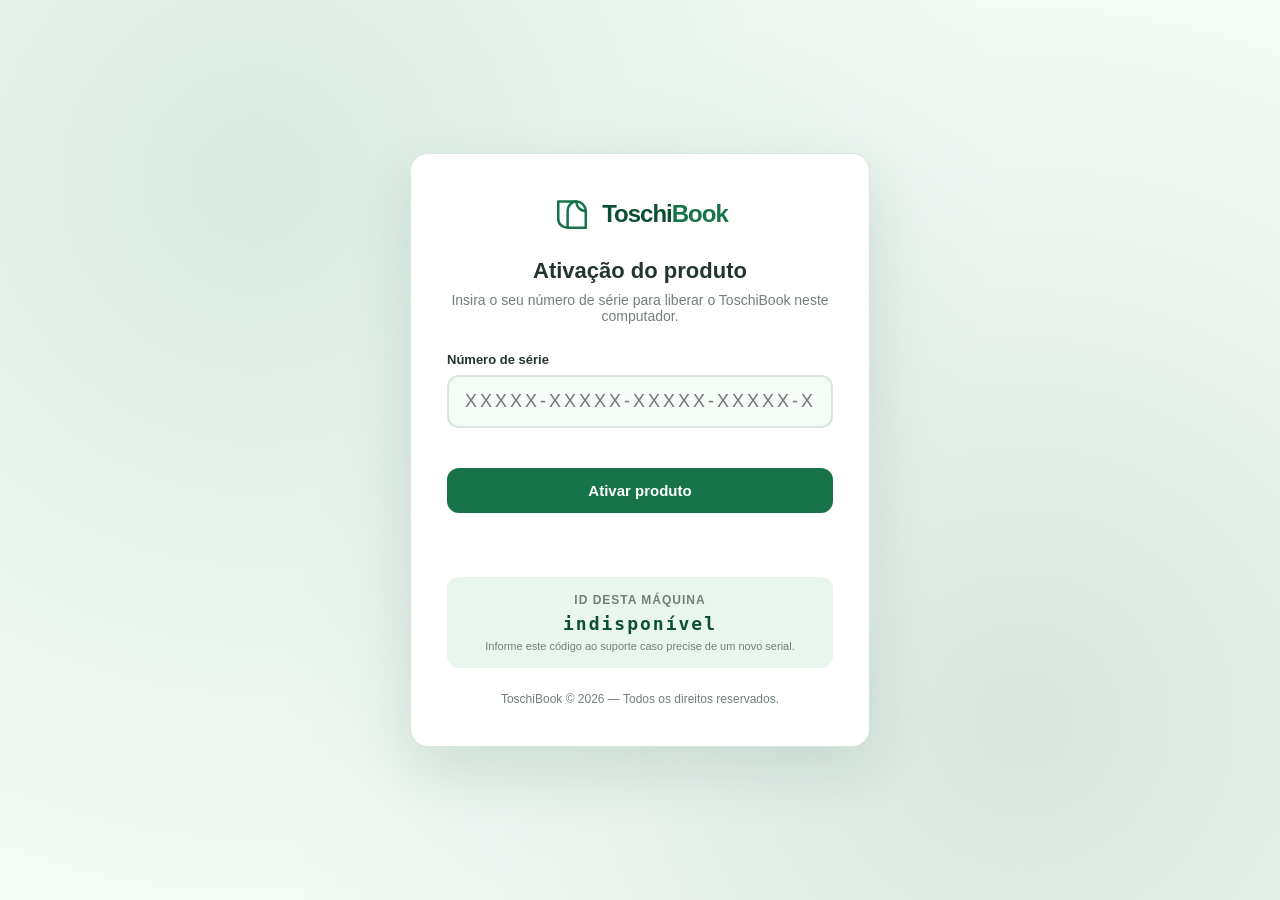
==== html/ativacao.html @ d5850b1f "feat: adiciona instalador e sistema de ativacao por serial - licenca.py: geracao/validacao de seriai" ====
<!DOCTYPE html>
<html lang="pt-BR">
<head>
    <meta charset="UTF-8">
    <meta name="viewport" content="width=device-width, initial-scale=1.0">
    <title>Ativação | ToschiBook</title>
    <link rel="stylesheet" href="../css/style.css">
    <link rel="stylesheet" href="../css/ativacao.css">
</head>
<body>
    <main class="activation-page">
        <section class="activation-card">
            <div class="logo">
                <div class="logo-icon">
                    <svg viewBox="0 0 64 64" aria-hidden="true">
                        <path d="M10 12h29c8 0 15 7 15 15v27H25c-8 0-15-6-15-14V12Z"
                              fill="none" stroke="currentColor" stroke-width="4" stroke-linejoin="round"/>
                        <path d="M25 54V27c0-8 6-15 14-15"
                              fill="none" stroke="currentColor" stroke-width="4" stroke-linecap="round"/>
                        <path d="M39 12c0 8 6 15 15 15"
                              fill="none" stroke="currentColor" stroke-width="4" stroke-linecap="round"/>
                    </svg>
                </div>
                <span>Toschi<span>Book</span></span>
            </div>

            <div class="activation-header">
                <h1>Ativação do produto</h1>
                <p>Insira o seu número de série para liberar o ToschiBook neste computador.</p>
            </div>

            <form id="activationForm" novalidate>
                <div class="input-group">
                    <label for="serial">Número de série</label>
                    <input
                        type="text"
                        id="serial"
                        name="serial"
                        class="serial-input"
                        placeholder="XXXXX-XXXXX-XXXXX-XXXXX-XXXXX"
                        maxlength="29"
                        autocomplete="off"
                        spellcheck="false"
                        inputmode="latin"
                    >
                    <small class="error-message" id="serialError"></small>
                </div>

                <button type="submit" class="activate-button" id="activateButton">
                    <span class="button-text">Ativar produto</span>
                    <span class="loading-spinner"></span>
                </button>

                <p class="status-message" id="statusMessage"></p>
            </form>

            <div class="machine-box">
                <span class="machine-label">ID desta máquina</span>
                <code id="machineId">...</code>
                <small>Informe este código ao suporte caso precise de um novo serial.</small>
            </div>

            <div class="activation-footer">
                <p>ToschiBook &copy; <span id="currentYear"></span> — Todos os direitos reservados.</p>
            </div>
        </section>
    </main>

    <script src="../javascript/api.js"></script>
    <script src="../javascript/ativacao.js"></script>
</body>
</html>
---- css/style.css ----
:root {
    --primary-green: #16734a;
    --dark-green: #0d4f35;
    --light-green: #e9f6ee;
    --soft-green: #f5fbf7;
    --text-color: #24352c;
    --muted-color: #718078;
    --border-color: #d9e5dd;
    --error-color: #c0392b;
    --white: #ffffff;
}

* {
    margin: 0;
    padding: 0;
    box-sizing: border-box;
}

body {
    min-height: 100vh;
    font-family: Arial, Helvetica, sans-serif;
    color: var(--text-color);
    background: var(--soft-green);
}

button,
input {
    font: inherit;
}

button {
    cursor: pointer;
}

.login-page {
    display: flex;
    min-height: 100vh;
}

/* Painel verde */

.brand-panel {
    position: relative;
    display: flex;
    align-items: center;
    justify-content: center;
    width: 48%;
    min-height: 100vh;
    overflow: hidden;
    color: var(--white);
    background:
        linear-gradient(
            145deg,
            rgba(13, 79, 53, 0.98),
            rgba(22, 115, 74, 0.94)
        );
}

.brand-panel::before,
.brand-panel::after {
    content: "";
    position: absolute;
    border-radius: 50%;
    background: rgba(255, 255, 255, 0.06);
}

.brand-panel::before {
    width: 420px;
    height: 420px;
    top: -150px;
    left: -160px;
}

.brand-panel::after {
    width: 520px;
    height: 520px;
    right: -230px;
    bottom: -220px;
}

.brand-content {
    position: relative;
    z-index: 1;
    width: min(80%, 480px);
}

.logo {
    display: flex;
    align-items: center;
    gap: 12px;
    font-size: 31px;
    font-weight: 700;
    letter-spacing: -1px;
}

.logo > span > span {
    color: #a7e4ba;
}

.logo-icon {
    display: flex;
    align-items: center;
    justify-content: center;
    width: 53px;
    height: 53px;
    color: var(--white);
}

.logo-icon svg {
    width: 100%;
    height: 100%;
}

.welcome-text {
    margin-top: 80px;
}

.welcome-text h1 {
    max-width: 420px;
    margin-bottom: 24px;
    font-size: clamp(32px, 4vw, 52px);
    line-height: 1.1;
}

.welcome-text p {
    max-width: 410px;
    color: #d5f1de;
    font-size: 17px;
    line-height: 1.7;
}

.books-decoration {
    display: flex;
    align-items: end;
    gap: 10px;
    height: 130px;
    margin-top: 75px;
    padding-left: 20px;
    border-bottom: 3px solid rgba(255, 255, 255, 0.65);
}

.book {
    display: block;
    width: 48px;
    border-radius: 5px 5px 0 0;
    box-shadow: 5px 0 0 rgba(0, 0, 0, 0.08);
}

.book-one {
    height: 100px;
    background: #a7e4ba;
    transform: rotate(-5deg);
}

.book-two {
    height: 120px;
    background: #f1d18a;
    transform: rotate(4deg);
}

.book-three {
    height: 85px;
    background: #d2e9f2;
    transform: rotate(-3deg);
}

.book-four {
    height: 108px;
    background: #eaa5a5;
    transform: rotate(6deg);
}

/* Painel do formulário */

.form-panel {
    display: flex;
    align-items: center;
    justify-content: center;
    width: 52%;
    padding: 40px;
    background: var(--white);
}

.login-card {
    width: min(100%, 430px);
}

.form-header {
    margin-bottom: 36px;
}

.form-header h2 {
    margin-bottom: 10px;
    color: var(--dark-green);
    font-size: 30px;
}

.form-header p {
    color: var(--muted-color);
    font-size: 15px;
}

.mobile-logo {
    display: none;
}

.input-group {
    margin-bottom: 22px;
}

.input-group label {
    display: block;
    margin-bottom: 9px;
    color: var(--text-color);
    font-size: 14px;
    font-weight: 600;
}

.input-wrapper {
    position: relative;
    display: flex;
    align-items: center;
}

.input-icon {
    position: absolute;
    left: 16px;
    z-index: 1;
    color: var(--primary-green);
    font-size: 15px;
}

.input-wrapper input {
    width: 100%;
    height: 52px;
    padding: 0 16px 0 45px;
    border: 1px solid var(--border-color);
    border-radius: 9px;
    outline: none;
    color: var(--text-color);
    background: var(--white);
    transition: 0.2s ease;
}

.input-wrapper input::placeholder {
    color: #a0ada5;
}

.input-wrapper input:focus {
    border-color: var(--primary-green);
    box-shadow: 0 0 0 4px rgba(22, 115, 74, 0.1);
}

.input-wrapper input.input-error {
    border-color: var(--error-color);
}

.show-password {
    position: absolute;
    right: 13px;
    border: 0;
    color: var(--primary-green);
    background: transparent;
    font-size: 12px;
    font-weight: 600;
}

.show-password:hover {
    text-decoration: underline;
}

.error-message {
    display: block;
    min-height: 17px;
    margin-top: 6px;
    color: var(--error-color);
    font-size: 12px;
}

.form-options {
    display: flex;
    align-items: center;
    justify-content: space-between;
    margin: 3px 0 28px;
    font-size: 13px;
}

.remember-me {
    display: flex;
    align-items: center;
    gap: 8px;
    color: var(--muted-color);
    cursor: pointer;
}

.remember-me input {
    accent-color: var(--primary-green);
}

.form-options a {
    color: var(--primary-green);
    font-weight: 600;
    text-decoration: none;
}

.form-options a:hover {
    text-decoration: underline;
}

.login-button {
    display: flex;
    align-items: center;
    justify-content: center;
    width: 100%;
    height: 53px;
    border: 0;
    border-radius: 9px;
    color: var(--white);
    background: var(--primary-green);
    font-weight: 700;
    transition: 0.2s ease;
}

.login-button:hover {
    background: var(--dark-green);
    transform: translateY(-1px);
    box-shadow: 0 7px 16px rgba(22, 115, 74, 0.2);
}

.login-button:disabled {
    cursor: not-allowed;
    opacity: 0.75;
}

.loading-spinner {
    display: none;
    width: 19px;
    height: 19px;
    border: 3px solid rgba(255, 255, 255, 0.4);
    border-top-color: var(--white);
    border-radius: 50%;
    animation: spin 0.8s linear infinite;
}

.login-button.loading .button-text {
    display: none;
}

.login-button.loading .loading-spinner {
    display: block;
}

.status-message {
    min-height: 20px;
    margin-top: 15px;
    text-align: center;
    font-size: 13px;
}

.status-message.success {
    color: var(--primary-green);
}

.status-message.error {
    color: var(--error-color);
}

.form-footer {
    display: flex;
    flex-direction: column;
    gap: 8px;
    margin-top: 45px;
    color: #9aa89f;
    font-size: 12px;
    text-align: center;
}

.create-account-link {
    color: var(--primary-green);
    font-weight: 700;
    text-decoration: none;
}

.create-account-link:hover {
    text-decoration: underline;
}

@keyframes spin {
    to {
        transform: rotate(360deg);
    }
}

/* Responsividade */

@media (max-width: 850px) {
    .login-page {
        display: block;
    }

    .brand-panel {
        display: none;
    }

    .form-panel {
        width: 100%;
        min-height: 100vh;
        padding: 28px 22px;
    }

    .mobile-logo {
        display: flex;
        justify-content: center;
        margin-bottom: 55px;
        color: var(--primary-green);
    }

    .mobile-logo .logo-icon {
        color: var(--primary-green);
    }

    .form-header {
        margin-bottom: 30px;
    }
}

@media (max-width: 430px) {
    .form-panel {
        padding: 25px 18px;
    }

    .mobile-logo {
        margin-bottom: 42px;
        font-size: 27px;
    }

    .form-header h2 {
        font-size: 26px;
    }

    .form-options {
        align-items: flex-start;
        flex-direction: column;
        gap: 15px;
    }

    .form-footer {
        margin-top: 45px;
    }
}

/* Ícones SVG (substituem os emojis) */
.icon-svg {
    width: 1em;
    height: 1em;
    display: inline-block;
    vertical-align: -0.125em;
    flex-shrink: 0;
}
---- css/ativacao.css ----
/* Tela de ativação por serial do ToschiBook */

.activation-page {
    display: flex;
    align-items: center;
    justify-content: center;
    min-height: 100vh;
    padding: 24px;
    background:
        radial-gradient(circle at 20% 20%, rgba(22, 115, 74, 0.12), transparent 60%),
        radial-gradient(circle at 80% 80%, rgba(13, 79, 53, 0.12), transparent 60%),
        var(--soft-green);
}

.activation-card {
    width: 100%;
    max-width: 460px;
    padding: 40px 36px;
    background: var(--white);
    border: 1px solid var(--border-color);
    border-radius: 18px;
    box-shadow: 0 24px 60px rgba(13, 79, 53, 0.12);
}

.activation-card .logo {
    display: flex;
    align-items: center;
    justify-content: center;
    gap: 10px;
    margin-bottom: 24px;
    font-size: 24px;
    font-weight: 700;
    color: var(--dark-green);
}

.activation-card .logo span span {
    color: var(--primary-green);
}

.activation-card .logo-icon {
    width: 40px;
    height: 40px;
    color: var(--primary-green);
}

.activation-card .logo-icon svg {
    width: 100%;
    height: 100%;
}

.activation-header {
    text-align: center;
    margin-bottom: 28px;
}

.activation-header h1 {
    font-size: 22px;
    color: var(--text-color);
}

.activation-header p {
    margin-top: 8px;
    font-size: 14px;
    color: var(--muted-color);
}

.input-group {
    margin-bottom: 18px;
}

.input-group label {
    display: block;
    margin-bottom: 8px;
    font-size: 13px;
    font-weight: 600;
    color: var(--text-color);
}

.serial-input {
    width: 100%;
    padding: 14px 16px;
    font-size: 18px;
    letter-spacing: 3px;
    text-align: center;
    text-transform: uppercase;
    color: var(--dark-green);
    background: var(--soft-green);
    border: 2px solid var(--border-color);
    border-radius: 12px;
    transition: border-color 0.2s, box-shadow 0.2s;
}

.serial-input:focus {
    outline: none;
    border-color: var(--primary-green);
    box-shadow: 0 0 0 4px rgba(22, 115, 74, 0.12);
}

.error-message {
    display: block;
    min-height: 16px;
    margin-top: 6px;
    font-size: 12px;
    color: var(--error-color);
}

.activate-button {
    position: relative;
    display: flex;
    align-items: center;
    justify-content: center;
    width: 100%;
    padding: 14px;
    font-size: 15px;
    font-weight: 600;
    color: var(--white);
    background: var(--primary-green);
    border: none;
    border-radius: 12px;
    transition: background 0.2s, transform 0.05s;
}

.activate-button:hover {
    background: var(--dark-green);
}

.activate-button:active {
    transform: translateY(1px);
}

.activate-button:disabled {
    opacity: 0.7;
    cursor: not-allowed;
}

.loading-spinner {
    display: none;
    width: 18px;
    height: 18px;
    margin-left: 10px;
    border: 2px solid rgba(255, 255, 255, 0.4);
    border-top-color: var(--white);
    border-radius: 50%;
    animation: girar 0.7s linear infinite;
}

.activate-button.loading .loading-spinner {
    display: inline-block;
}

@keyframes girar {
    to { transform: rotate(360deg); }
}

.status-message {
    margin-top: 16px;
    text-align: center;
    font-size: 14px;
    min-height: 20px;
}

.status-message.sucesso {
    color: var(--primary-green);
    font-weight: 600;
}

.status-message.erro {
    color: var(--error-color);
}

.machine-box {
    margin-top: 28px;
    padding: 16px;
    text-align: center;
    background: var(--light-green);
    border-radius: 12px;
}

.machine-box .machine-label {
    display: block;
    font-size: 12px;
    font-weight: 600;
    color: var(--muted-color);
    text-transform: uppercase;
    letter-spacing: 1px;
}

.machine-box code {
    display: block;
    margin: 6px 0;
    font-size: 18px;
    font-weight: 700;
    letter-spacing: 2px;
    color: var(--dark-green);
}

.machine-box small {
    display: block;
    font-size: 11px;
    color: var(--muted-color);
}

.activation-footer {
    margin-top: 24px;
    text-align: center;
    font-size: 12px;
    color: var(--muted-color);
}
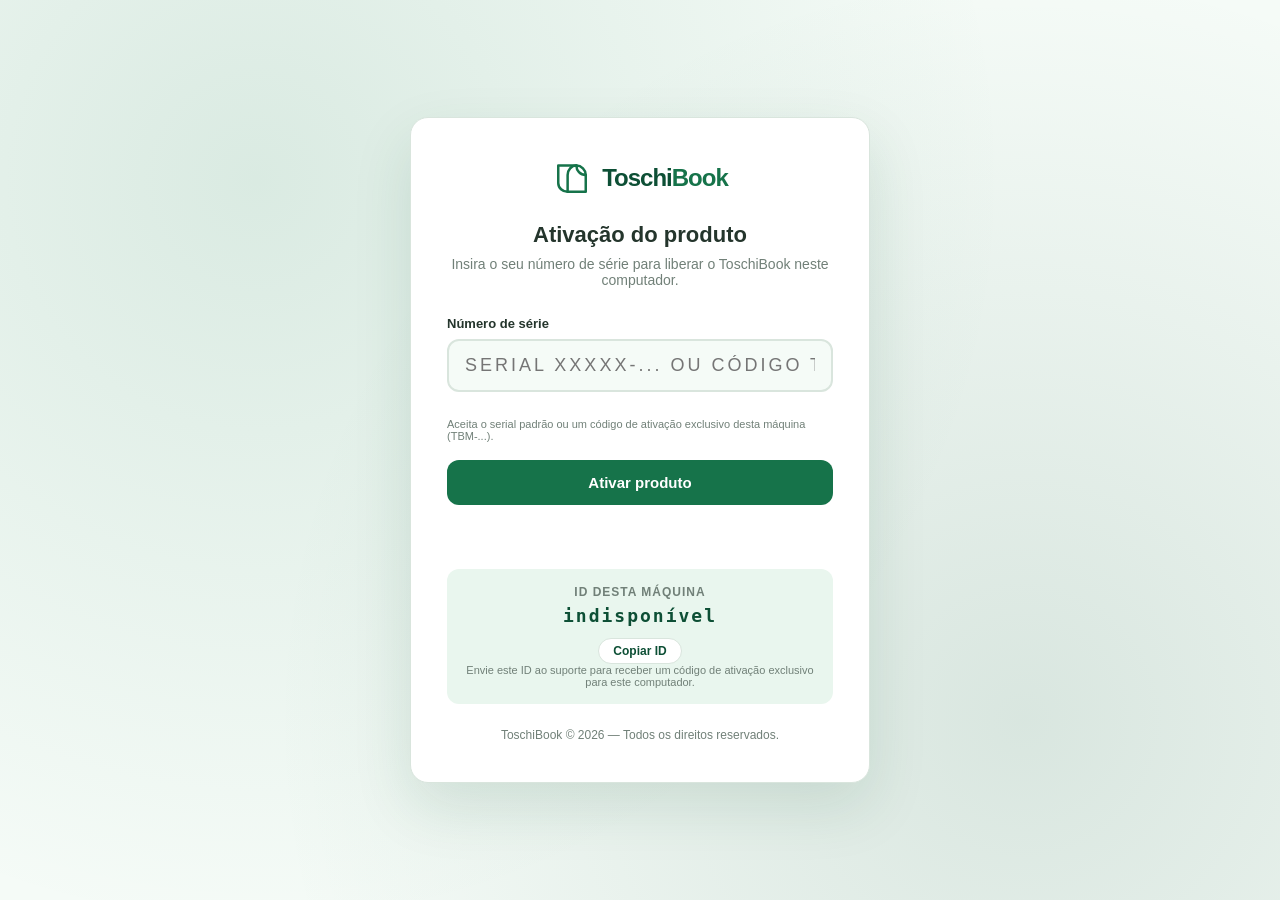
==== commit 04c61fc3: "feat: ativacao por desafio/resposta (codigo vinculado a maquina) + diagnostico de chave Objetivo: li" ====
--- a/html/ativacao.html
+++ b/html/ativacao.html
@@ -37,13 +37,15 @@
                         id="serial"
                         name="serial"
                         class="serial-input"
-                        placeholder="XXXXX-XXXXX-XXXXX-XXXXX-XXXXX"
-                        maxlength="29"
+                        placeholder="Serial XXXXX-... ou código TBM-..."
+                        maxlength="48"
                         autocomplete="off"
                         spellcheck="false"
                         inputmode="latin"
                     >
                     <small class="error-message" id="serialError"></small>
+                    <small class="serial-hint">Aceita o serial padrão ou um
+                        código de ativação exclusivo desta máquina (TBM-...).</small>
                 </div>
 
                 <button type="submit" class="activate-button" id="activateButton">
@@ -57,7 +59,11 @@
             <div class="machine-box">
                 <span class="machine-label">ID desta máquina</span>
                 <code id="machineId">...</code>
-                <small>Informe este código ao suporte caso precise de um novo serial.</small>
+                <button type="button" class="copy-machine" id="copyMachine">
+                    Copiar ID
+                </button>
+                <small>Envie este ID ao suporte para receber um código de
+                    ativação exclusivo para este computador.</small>
             </div>
 
             <div class="activation-footer">
--- a/css/ativacao.css
+++ b/css/ativacao.css
@@ -206,3 +206,29 @@
     font-size: 12px;
     color: var(--muted-color);
 }
+
+/* Dica abaixo do campo de serial */
+.serial-hint {
+    display: block;
+    margin-top: 4px;
+    font-size: 11px;
+    color: var(--muted-color);
+}
+
+/* Botão de copiar o ID da máquina */
+.copy-machine {
+    margin-top: 6px;
+    padding: 5px 14px;
+    font-size: 12px;
+    font-weight: 600;
+    color: var(--dark-green);
+    background: var(--white);
+    border: 1px solid var(--border-color);
+    border-radius: 999px;
+    cursor: pointer;
+    transition: background 0.2s, border-color 0.2s;
+}
+.copy-machine:hover {
+    background: var(--soft-green);
+    border-color: var(--primary-green);
+}
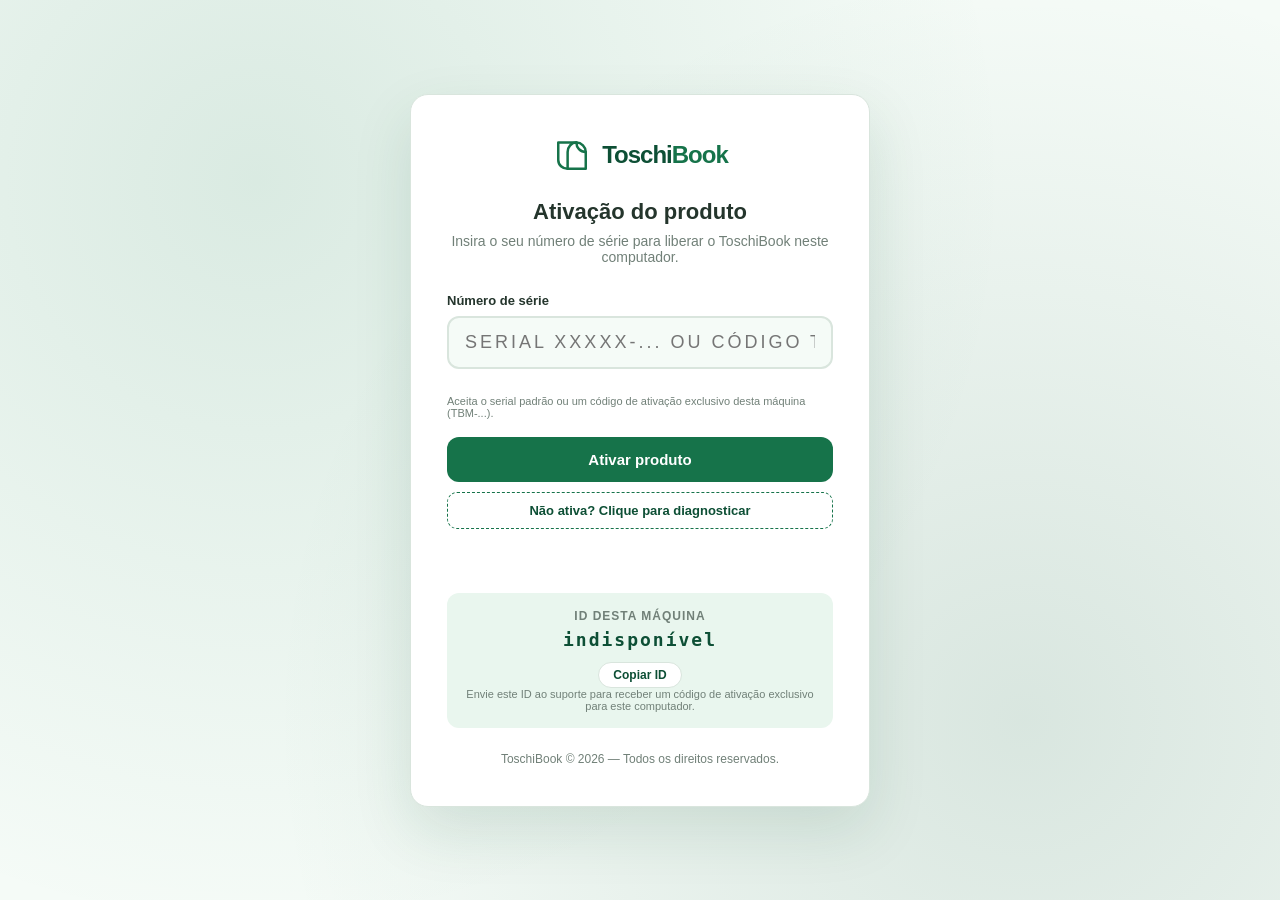
==== commit 51d6b4e5: "feat: botao de diagnostico na tela de ativacao (resolve erros comuns) - licenca.diagnosticar(): anal" ====
--- a/html/ativacao.html
+++ b/html/ativacao.html
@@ -53,7 +53,18 @@
                     <span class="loading-spinner"></span>
                 </button>
 
+                <button type="button" class="diagnose-button" id="diagnoseButton">
+                    Não ativa? Clique para diagnosticar
+                </button>
+
                 <p class="status-message" id="statusMessage"></p>
+
+                <div class="diagnose-box" id="diagnoseBox" hidden>
+                    <strong id="diagTitulo"></strong>
+                    <p id="diagMensagem"></p>
+                    <p class="diag-sugestao" id="diagSugestao"></p>
+                    <small id="diagExtra"></small>
+                </div>
             </form>
 
             <div class="machine-box">
--- a/css/ativacao.css
+++ b/css/ativacao.css
@@ -232,3 +232,63 @@
     background: var(--soft-green);
     border-color: var(--primary-green);
 }
+
+/* Botão "diagnosticar" (secundário) */
+.diagnose-button {
+    width: 100%;
+    margin-top: 10px;
+    padding: 10px;
+    font-size: 13px;
+    font-weight: 600;
+    color: var(--dark-green);
+    background: var(--white);
+    border: 1px dashed var(--primary-green);
+    border-radius: 10px;
+    cursor: pointer;
+    transition: background 0.2s;
+}
+.diagnose-button:hover {
+    background: var(--light-green);
+}
+
+/* Caixa de resultado do diagnóstico */
+.diagnose-box {
+    margin-top: 14px;
+    padding: 14px 16px;
+    border-radius: 12px;
+    border: 1px solid var(--border-color);
+    text-align: left;
+}
+.diagnose-box.ok {
+    background: #eafaf1;
+    border-color: #bfe3cd;
+}
+.diagnose-box.erro {
+    background: #fdecea;
+    border-color: #f3c2bd;
+}
+.diagnose-box strong {
+    display: block;
+    font-size: 14px;
+    margin-bottom: 6px;
+    color: var(--text-color);
+}
+.diagnose-box p {
+    font-size: 13px;
+    color: var(--text-color);
+    margin-bottom: 6px;
+}
+.diagnose-box .diag-sugestao {
+    font-weight: 600;
+    color: var(--dark-green);
+}
+.diagnose-box.erro .diag-sugestao {
+    color: var(--error-color);
+}
+.diagnose-box small {
+    display: block;
+    margin-top: 8px;
+    font-size: 11px;
+    color: var(--muted-color);
+    font-family: "Courier New", Courier, monospace;
+}
